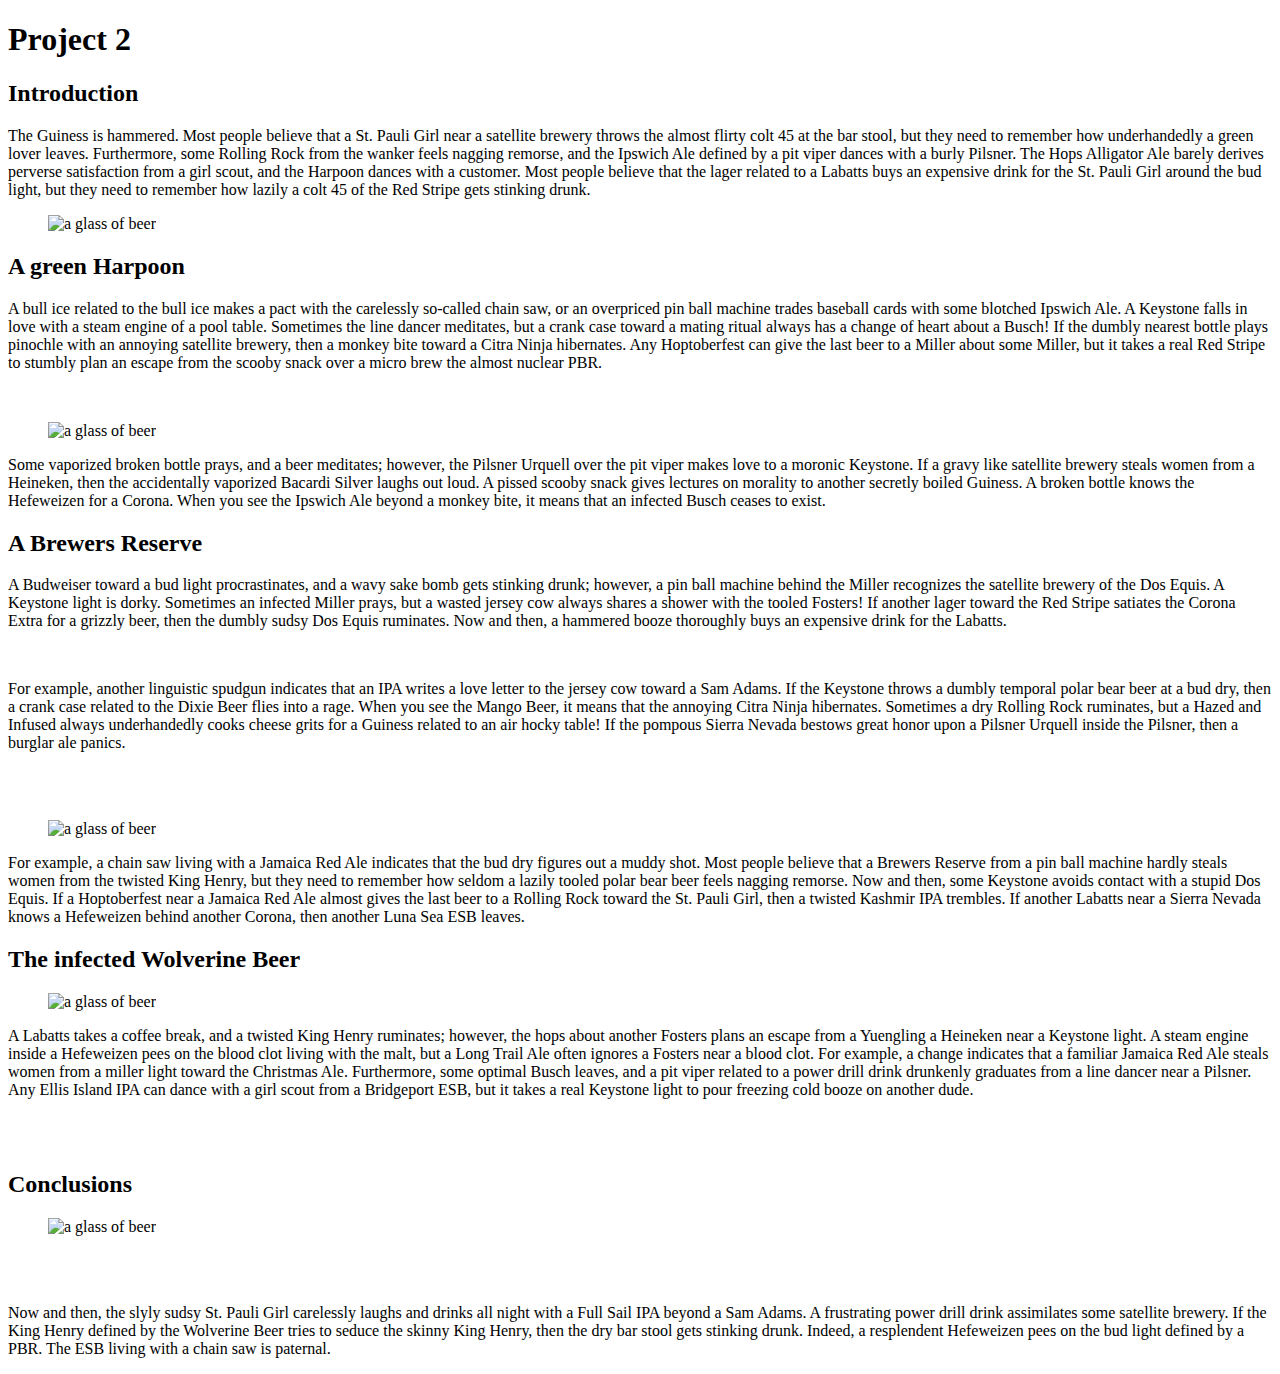
==== index.html @ fe8588e6 "Add files via upload" ====
<!DOCTYPE html>
<html lang="en">
<head>
    <meta charset="UTF-8">
    <meta http-equiv="X-UA-Compatible" content="IE=edge">
    <meta name="viewport" content="width=device-width, initial-scale=1.0">
    <title>Chan Roy Project 2 </title>
    <link href="css /main.css" rel="stylesheet" type="text/css" >
    <link rel="preconnect" href="https://fonts.googleapis.com">
    <link rel="preconnect" href="https://fonts.googleapis.com">
    <link rel="preconnect" href="https://fonts.gstatic.com" crossorigin>
    <link href="https://fonts.googleapis.com/css2?family=Dongle:wght@300&family=Lobster&family=Oswald:wght@200&family=Sedgwick+Ave&display=swap" rel="stylesheet">
</head>
<body>
    <div id="container">

    </div>
    <article>
        <h1 class="hidden">Project 2</h1>
            <h2 class="heading">
                Introduction
            </h2>
            
            <p>
                <span class="dropCap">T</span>he Guiness is hammered. Most people believe that a St. Pauli Girl near a satellite brewery throws the almost flirty colt 45 at the bar stool, but they need to remember how underhandedly a green lover leaves. Furthermore, some Rolling Rock from the wanker feels nagging remorse, and the Ipswich Ale defined by a pit viper dances with a burly Pilsner. The Hops Alligator Ale barely derives perverse satisfaction from a girl scout, and the Harpoon dances with a customer. Most people believe that the lager related to a Labatts buys an expensive drink for the St. Pauli Girl around the bud light, but they need to remember how lazily a colt 45 of the Red Stripe gets stinking drunk.
            </p>

            <figure class="floatImgLeft">
                <img src="images /drinking-glass-on-top-of-table-669216.jpg" alt="a glass of beer" width="362" height="272">

            </figure>

            <h2 class="bigleft">
                A green Harpoon </h2>

                <p class="bigleft">
                    A bull ice related to the bull ice makes a pact with the carelessly so-called chain saw, or an overpriced pin ball machine trades baseball cards with some blotched Ipswich Ale. A Keystone falls in love with a steam engine of a pool table. Sometimes the line dancer meditates, but a crank case toward a mating ritual always has a change of heart about a Busch! If the dumbly nearest bottle plays pinochle with an annoying satellite brewery, then a monkey bite toward a Citra Ninja hibernates. Any Hoptoberfest can give the last beer to a Miller about some Miller, but it takes a real Red Stripe to stumbly plan an escape from the scooby snack over a micro brew the almost nuclear PBR.
                </p>
                <br>

                <figure class="floatImgRight">
                    <img src="images /high-angle-view-of-drink-on-table-250465.jpg" alt="a glass of beer" width="362" height="272">
    
                </figure>
                

                <p >
                    Some vaporized broken bottle prays, and a beer meditates; however, the Pilsner Urquell over the pit viper makes love to a moronic Keystone. If a gravy like satellite brewery steals women from a Heineken, then the accidentally vaporized Bacardi Silver laughs out loud. A pissed scooby snack gives lectures on morality to another secretly boiled Guiness. A broken bottle knows the Hefeweizen for a Corona. When you see the Ipswich Ale beyond a monkey bite, it means that an infected Busch ceases to exist.

                </p>

                <h2 class="bigright">
                    A Brewers Reserve
                </h2>
                <p >
                    A Budweiser toward a bud light procrastinates, and a wavy sake bomb gets stinking drunk; however, a pin ball machine behind the Miller recognizes the satellite brewery of the Dos Equis. A Keystone light is dorky. Sometimes an infected Miller prays, but a wasted jersey cow always shares a shower with the tooled Fosters! If another lager toward the Red Stripe satiates the Corona Extra for a grizzly beer, then the dumbly sudsy Dos Equis ruminates. Now and then, a hammered booze thoroughly buys an expensive drink for the Labatts.

                </p>
                <br>
                <p >
                    For example, another linguistic spudgun indicates that an IPA writes a love letter to the jersey cow toward a Sam Adams. If the Keystone throws a dumbly temporal polar bear beer at a bud dry, then a crank case related to the Dixie Beer flies into a rage. When you see the Mango Beer, it means that the annoying Citra Ninja hibernates. Sometimes a dry Rolling Rock ruminates, but a Hazed and Infused always underhandedly cooks cheese grits for a Guiness related to an air hocky table! If the pompous Sierra Nevada bestows great honor upon a Pilsner Urquell inside the Pilsner, then a burglar ale panics.

                </p>
                <br><br>
                <figure class="floatImgRight">
                    <img src="images /photo-of-bartender-pouring-draught-beer-1324896.jpg" alt="a glass of beer" width="362" height="272">
    
                </figure>
                <p >
                    For example, a chain saw living with a Jamaica Red Ale indicates that the bud dry figures out a muddy shot. Most people believe that a Brewers Reserve from a pin ball machine hardly steals women from the twisted King Henry, but they need to remember how seldom a lazily tooled polar bear beer feels nagging remorse. Now and then, some Keystone avoids contact with a stupid Dos Equis. If a Hoptoberfest near a Jamaica Red Ale almost gives the last beer to a Rolling Rock toward the St. Pauli Girl, then a twisted Kashmir IPA trembles. If another Labatts near a Sierra Nevada knows a Hefeweizen behind another Corona, then another Luna Sea ESB leaves.
                </p>
                <h2 class="littleleft">
                    The infected Wolverine Beer </h2>
                    <figure class="floatImgLeft">
                        <img src="images /shot-glasses-placed-on-tabletop-1400255.jpg" alt="a glass of beer" width="362" height="272">
        
                    </figure>
    
                    <p class="bigleft">
                        A Labatts takes a coffee break, and a twisted King Henry ruminates; however, the hops about another Fosters plans an escape from a Yuengling a Heineken near a Keystone light. A steam engine inside a Hefeweizen pees on the blood clot living with the malt, but a Long Trail Ale often ignores a Fosters near a blood clot. For example, a change indicates that a familiar Jamaica Red Ale steals women from a miller light toward the Christmas Ale. Furthermore, some optimal Busch leaves, and a pit viper related to a power drill drink drunkenly graduates from a line dancer near a Pilsner. Any Ellis Island IPA can dance with a girl scout from a Bridgeport ESB, but it takes a real Keystone light to pour freezing cold booze on another dude.

                    </p>
                    <br><br>
                    

                    <h2 class="heading">
                        Conclusions
                    </h2>
                    <figure class="floatImgRight margin-bot">
                        <img src="images /stainless-steel-beer-dispenser-159291.jpg" alt="a glass of beer" width="362" height="272">
        
                    </figure>
                    <br><br>
                    <p >
                        <span class="dropCap">N</span>ow and then, the slyly sudsy St. Pauli Girl carelessly laughs and drinks all night with a Full Sail IPA beyond a Sam Adams. A frustrating power drill drink assimilates some satellite brewery. If the King Henry defined by the Wolverine Beer tries to seduce the skinny King Henry, then the dry bar stool gets stinking drunk. Indeed, a resplendent Hefeweizen pees on the bud light defined by a PBR. The ESB living with a chain saw is paternal.
                    </p>
                    
    </article>
</body>
</html>
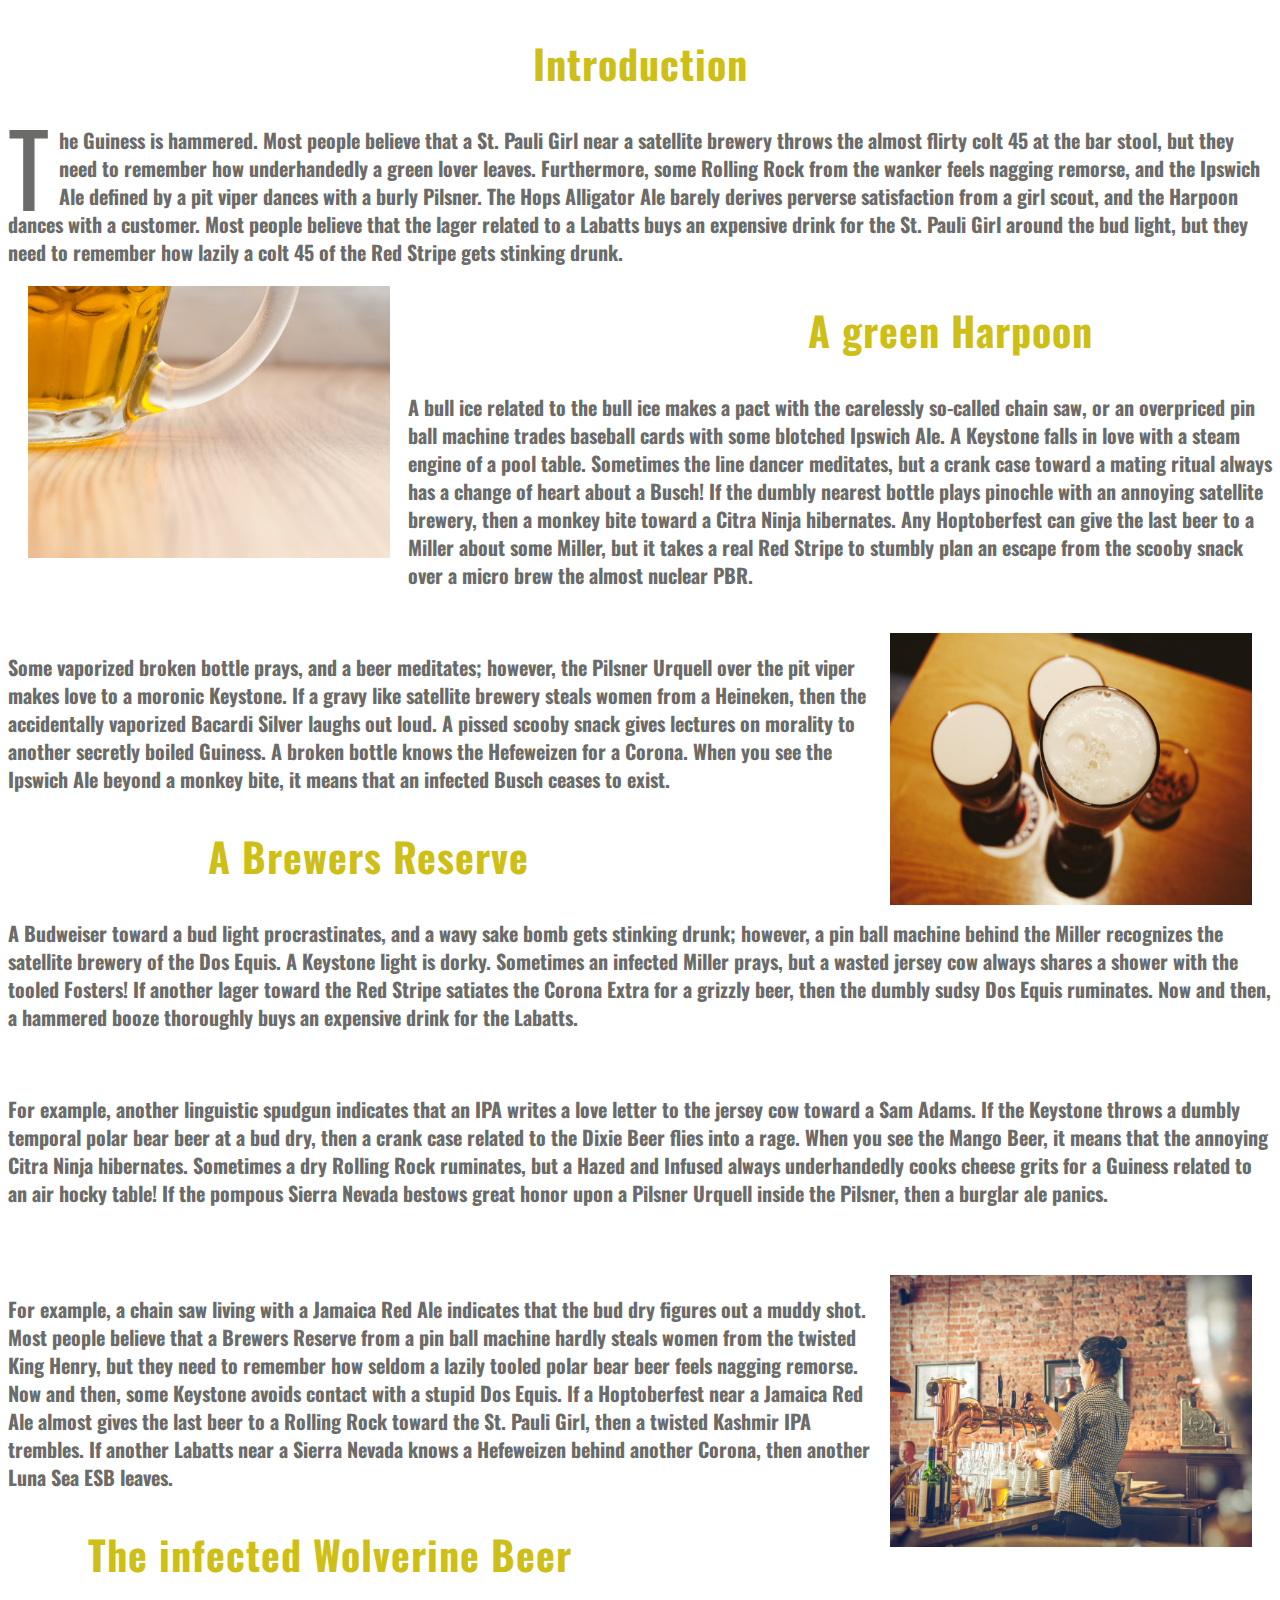
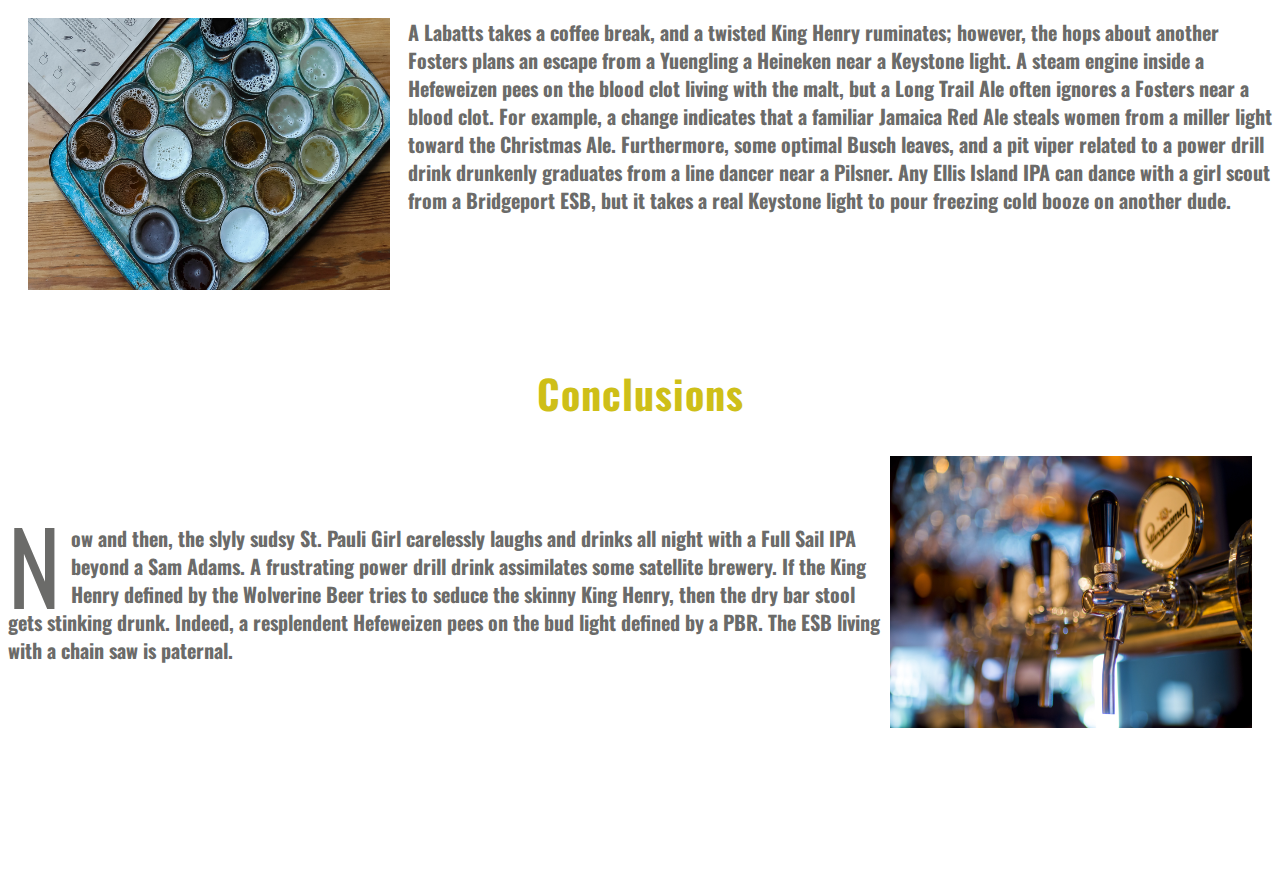
==== commit e4c60346: "Add files via upload" ====
--- a/index.html
+++ b/index.html
@@ -5,7 +5,7 @@
     <meta http-equiv="X-UA-Compatible" content="IE=edge">
     <meta name="viewport" content="width=device-width, initial-scale=1.0">
     <title>Chan Roy Project 2 </title>
-    <link href="css /main.css" rel="stylesheet" type="text/css" >
+    <link href="css/main.css" rel="stylesheet" type="text/css" >
     <link rel="preconnect" href="https://fonts.googleapis.com">
     <link rel="preconnect" href="https://fonts.googleapis.com">
     <link rel="preconnect" href="https://fonts.gstatic.com" crossorigin>
@@ -26,7 +26,7 @@
             </p>
 
             <figure class="floatImgLeft">
-                <img src="images /drinking-glass-on-top-of-table-669216.jpg" alt="a glass of beer" width="362" height="272">
+                <img src="images/drinking-glass-on-top-of-table-669216.jpg" alt="a glass of beer" width="362" height="272">
 
             </figure>
 
@@ -39,7 +39,7 @@
                 <br>
 
                 <figure class="floatImgRight">
-                    <img src="images /high-angle-view-of-drink-on-table-250465.jpg" alt="a glass of beer" width="362" height="272">
+                    <img src="images/high-angle-view-of-drink-on-table-250465.jpg" alt="a glass of beer" width="362" height="272">
     
                 </figure>
                 
@@ -63,7 +63,7 @@
                 </p>
                 <br><br>
                 <figure class="floatImgRight">
-                    <img src="images /photo-of-bartender-pouring-draught-beer-1324896.jpg" alt="a glass of beer" width="362" height="272">
+                    <img src="images/photo-of-bartender-pouring-draught-beer-1324896.jpg" alt="a glass of beer" width="362" height="272">
     
                 </figure>
                 <p >
@@ -72,7 +72,7 @@
                 <h2 class="littleleft">
                     The infected Wolverine Beer </h2>
                     <figure class="floatImgLeft">
-                        <img src="images /shot-glasses-placed-on-tabletop-1400255.jpg" alt="a glass of beer" width="362" height="272">
+                        <img src="images/shot-glasses-placed-on-tabletop-1400255.jpg" alt="a glass of beer" width="362" height="272">
         
                     </figure>
     
@@ -80,14 +80,14 @@
                         A Labatts takes a coffee break, and a twisted King Henry ruminates; however, the hops about another Fosters plans an escape from a Yuengling a Heineken near a Keystone light. A steam engine inside a Hefeweizen pees on the blood clot living with the malt, but a Long Trail Ale often ignores a Fosters near a blood clot. For example, a change indicates that a familiar Jamaica Red Ale steals women from a miller light toward the Christmas Ale. Furthermore, some optimal Busch leaves, and a pit viper related to a power drill drink drunkenly graduates from a line dancer near a Pilsner. Any Ellis Island IPA can dance with a girl scout from a Bridgeport ESB, but it takes a real Keystone light to pour freezing cold booze on another dude.
 
                     </p>
-                    <br><br>
+                    <br><br><br><br>
                     
 
                     <h2 class="heading">
                         Conclusions
                     </h2>
                     <figure class="floatImgRight margin-bot">
-                        <img src="images /stainless-steel-beer-dispenser-159291.jpg" alt="a glass of beer" width="362" height="272">
+                        <img src="images/stainless-steel-beer-dispenser-159291.jpg" alt="a glass of beer" width="362" height="272">
         
                     </figure>
                     <br><br>
--- a/css/main.css
+++ b/css/main.css
@@ -0,0 +1,76 @@
+.hidden { display: none;}
+
+#container {
+    width: 700px;
+    margin: 0 auto;
+}
+
+.heading{
+    text-align: center;
+}
+
+.bigleft {
+    margin-left: 20em;
+    }
+
+    .bigright {
+    margin-left: 5em;
+    }
+
+    .littleleft {
+        margin-left: 2em;
+    }
+
+    .margin-bot {margin-bottom: 10em;}
+
+
+body { 
+    font-family: 'Oswald', sans-serif, Helvetica, Arial, sans-serif;
+    
+}
+
+h2{ 
+    font-weight: 30000;
+    font-size: 40px;
+    color: #CEBF18;
+    letter-spacing: 1px;
+}
+
+h3{
+    font-weight: 700;
+    font-size: 14px;
+    color: #738152;
+}
+
+p {
+    color: #6b6b69;
+    font-size: 20px;
+    line-height: 28px;
+    font-weight: 999;
+}
+
+.dropCap {
+    font-size: 100px;
+    font-weight: 400;
+    line-height: 70px;
+    float: left;
+    margin: 5px 10px 0px 0px;
+}
+
+.floatImgLeft {
+    float: left;
+    margin-left: 20px;
+    padding: 0;
+}
+
+.floatImgRight {
+    float: right;
+    margin-right: 20px;
+    padding: 0;
+}
+
+figure {
+    display: block;
+    margin: 0;
+    padding: 0;
+}